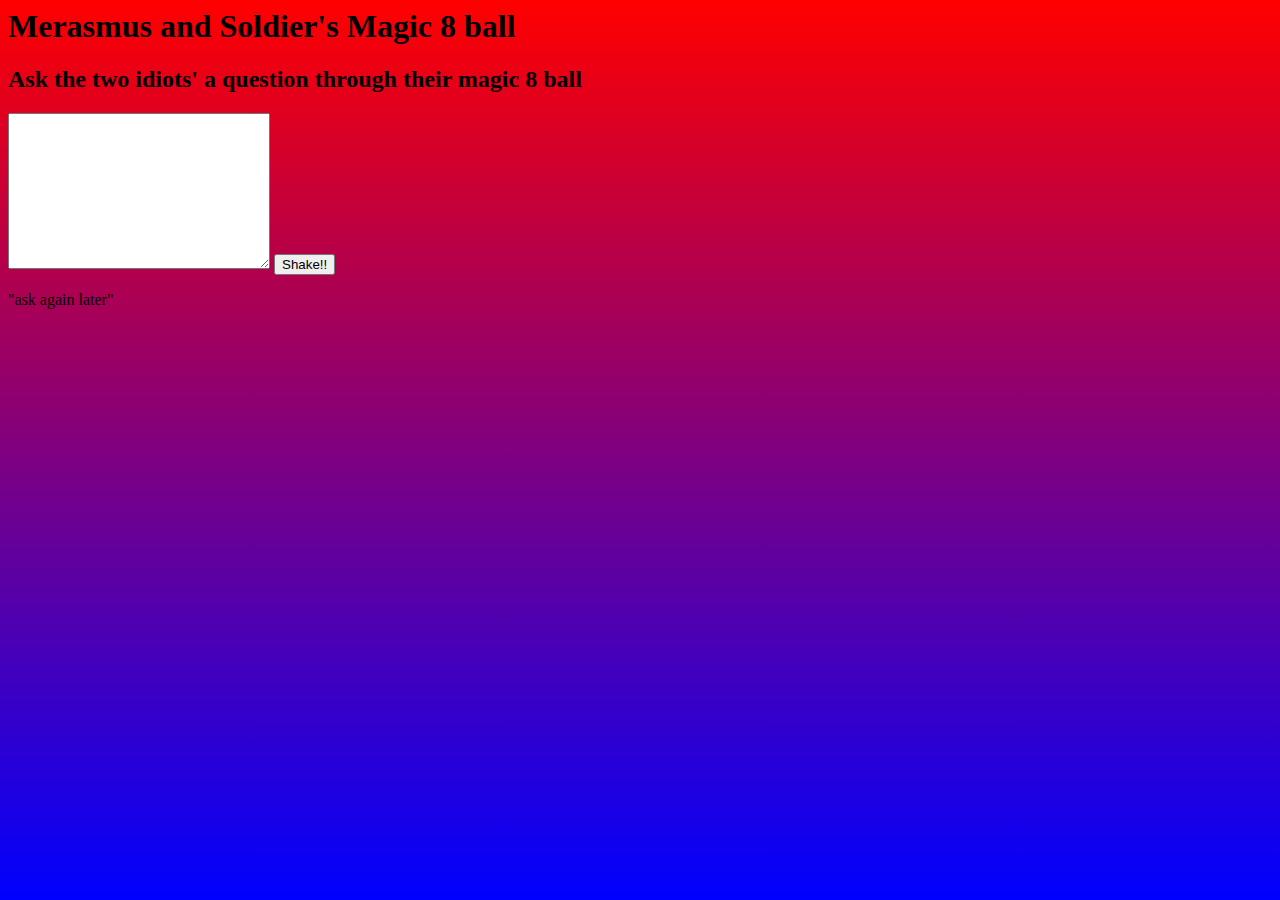
==== main/index.html @ a6191037 "added beta test. I dont know where this leads but YOLO." ====
<html lang="en">
<head>
    <meta charset="UTF-8">
    <meta http-equiv="X-UA-Compatible" content="IE=edge">
    <meta name="viewport" content="width=device-width, initial-scale=1.0">
    <title>Document</title>
</head>
<body>
    <div id="content">
        <h1 color="white">Merasmus and Soldier's Magic 8 ball</h1>
        <h2 color="white">Ask the two idiots' a question through their magic 8 ball</h2>
        <textarea name="" id="question" cols="30" rows="10"></textarea>
        <button onclick="RNG()">Shake!!</button>
        <div id="eightball">
            <p id="answer"> "ask again later" </p>
        </div>
    </div>
</body>
<script src="script.js"></script>
</html>
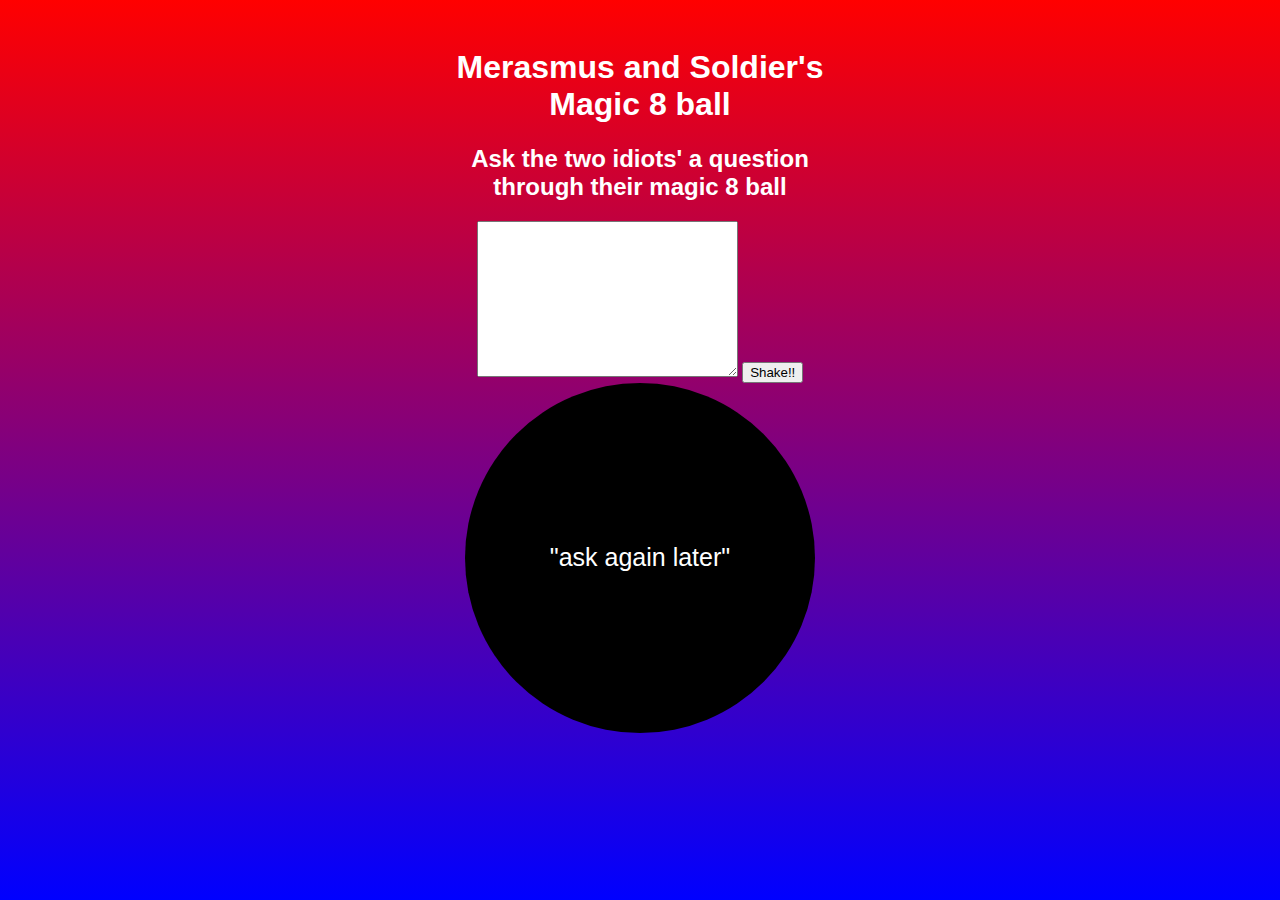
==== commit 35eaac33: "final update. for now....I figured that the pictures would be too much trouble to insert, let alone " ====
--- a/main/index.html
+++ b/main/index.html
@@ -3,6 +3,7 @@
     <meta charset="UTF-8">
     <meta http-equiv="X-UA-Compatible" content="IE=edge">
     <meta name="viewport" content="width=device-width, initial-scale=1.0">
+    <link rel="stylesheet" href="style.css">
     <title>Document</title>
 </head>
 <body>
--- a/main/style.css
+++ b/main/style.css
@@ -0,0 +1,29 @@
+* {
+    font-family: sans-serif;
+}
+
+#content {
+    color: white;
+    width: 400px !important;
+    margin: auto !important;
+    text-align: center;
+    padding: 20px;
+    border-radius: 5px;
+}
+
+#eightBall {
+    width: 350px;
+    height: 350px;
+    background: black !important;
+    color: white !important;
+    margin: auto !important;
+    margin-top: 10px;
+    border-radius: 100%;
+    display: grid;
+    justify-content: center;
+    align-items: center;
+}
+
+#answer {
+    font-size: 25px !important;
+}